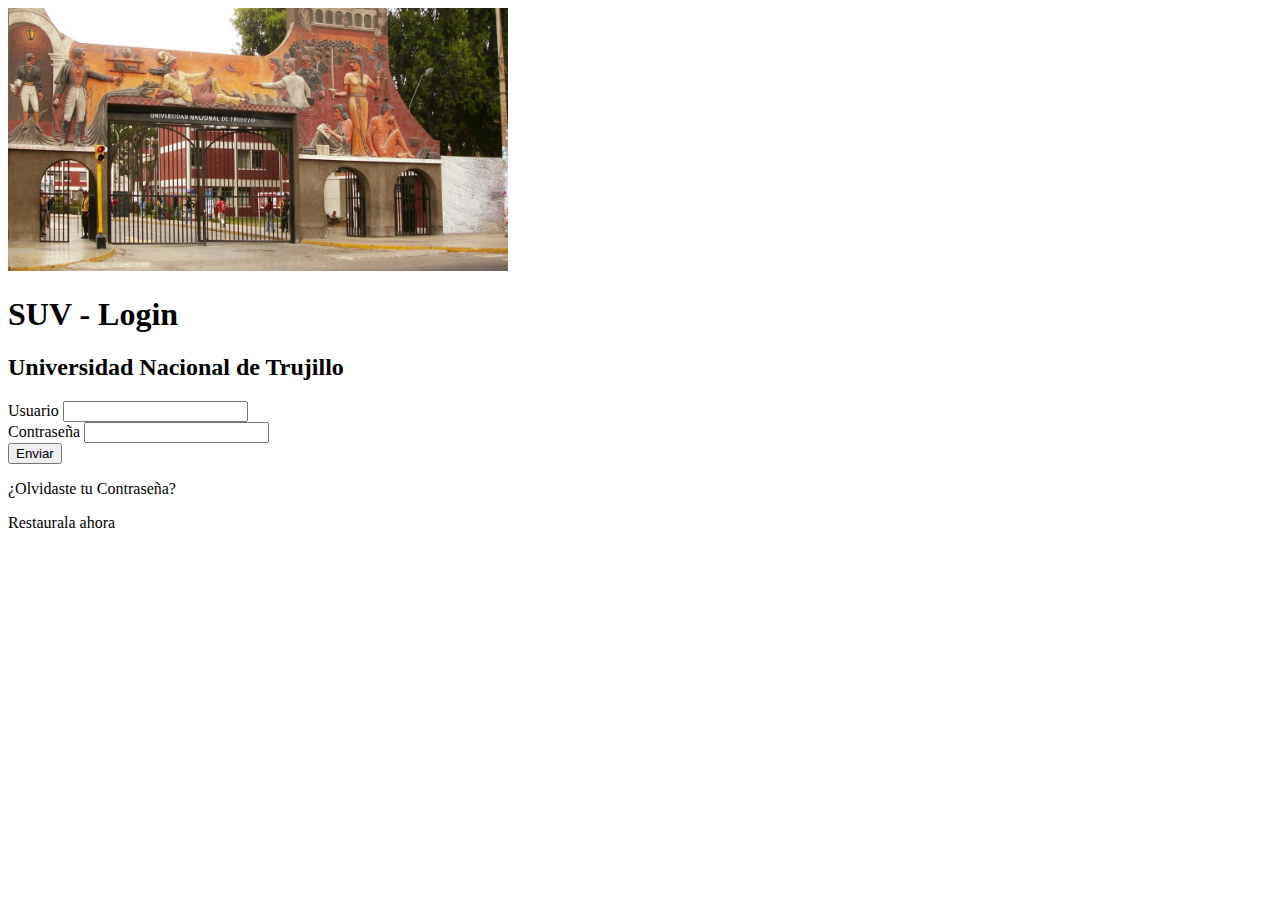
==== index.html @ a346c9d8 "first commit" ====
<!DOCTYPE html>
<!-- tags -->

<html lang="es">

<!-- Cabecera - Propiedades del proyecto -->
<head>
    <meta charset="UTF-8">
    <meta name="viewport" content="width=device-width, initial-scale=1.0">

    <title>SUV Ingreso</title>
</head>

<!-- Cuerpo -->
<body>
    <!-- Navegación -->
    <main>

        <!-- src -> source -> fuente -> Local - URL -->
        <!-- alt -> texto alternativo -->
         <!-- width -> ancho -->
         <!-- height -> alto -->
        <img src="./img/img-principal.jpg" alt="Puerta de la UNT" width=500px >


        <!-- Heading -->
        <h1>SUV - Login</h1>
        <h2>Universidad Nacional de Trujillo</h2>

        <!-- Formulario -->
         <!-- Action: A donde se envia la información (Backend) -->
        <form action="#">
            <div>
                <!-- Etiqueta del input -->
                <label for="usuario">Usuario</label>
                <input type="text" name="usuario" id="usuario">
            </div>

            <div>
                <label for="contrasena">Contraseña</label>
                <input type="password" name="contrasena" id="contrasena">
            </div>

            

            <!-- Submit -> Envie el formulario -->
            <button type="submit">
                Enviar
            </button>
        </form>

        <p>¿Olvidaste tu Contraseña?</p>
        <p>Restaurala ahora</p>

    </main>

    <!-- Pie de página -->
</body>



</html>
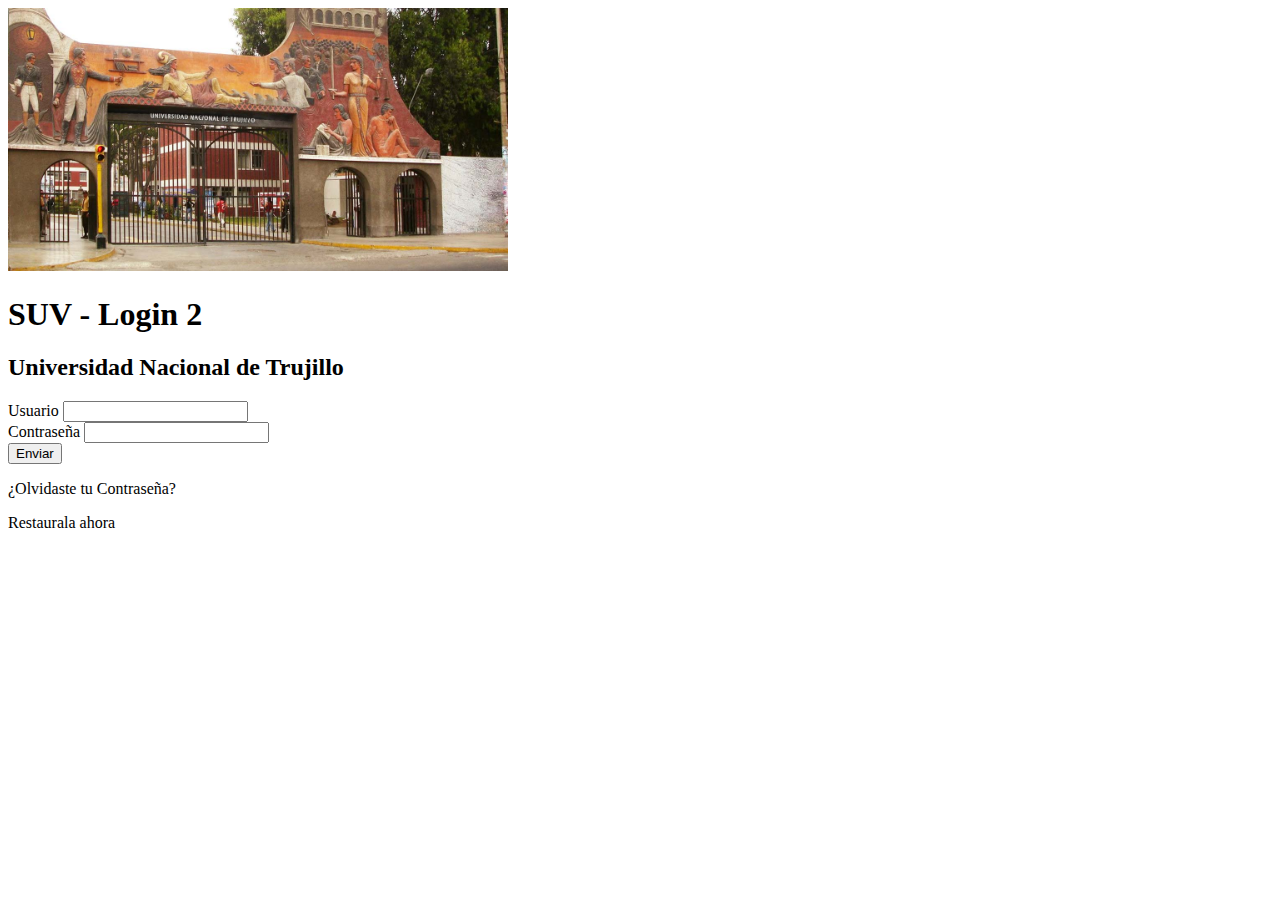
==== commit 59f1eeec: "cambios que se han hecho" ====
--- a/index.html
+++ b/index.html
@@ -24,7 +24,7 @@
 
 
         <!-- Heading -->
-        <h1>SUV - Login</h1>
+        <h1>SUV - Login 2</h1>
         <h2>Universidad Nacional de Trujillo</h2>
 
         <!-- Formulario -->
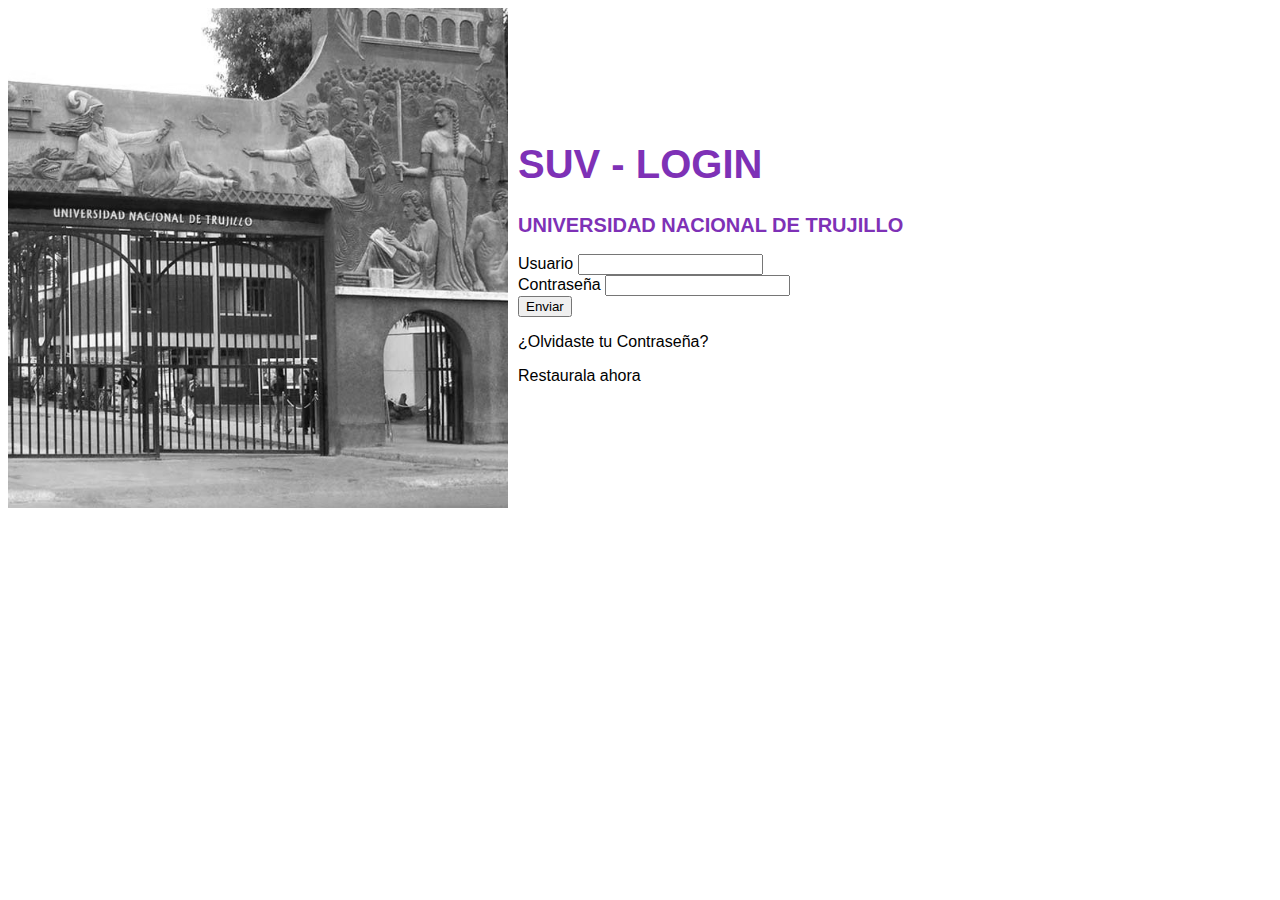
==== commit b5ce318a: "añadiendo estilos" ====
--- a/index.html
+++ b/index.html
@@ -7,6 +7,10 @@
 <head>
     <meta charset="UTF-8">
     <meta name="viewport" content="width=device-width, initial-scale=1.0">
+    <link rel="icon" type="image/x-icon" href="./img/favicon.ico">
+
+    <!-- stylesheet -> es un archivo de para dar estilos -->
+    <link rel="stylesheet" href="./css/estilos.css">
 
     <title>SUV Ingreso</title>
 </head>
@@ -16,41 +20,51 @@
     <!-- Navegación -->
     <main>
 
-        <!-- src -> source -> fuente -> Local - URL -->
-        <!-- alt -> texto alternativo -->
-         <!-- width -> ancho -->
-         <!-- height -> alto -->
-        <img src="./img/img-principal.jpg" alt="Puerta de la UNT" width=500px >
+        <div class="contenedor">
+            <!-- src -> source -> fuente -> Local - URL -->
+            <!-- alt -> texto alternativo -->
+            <!-- width -> ancho -->
+            <!-- height -> alto -->
+            <img src="./img/img-principal.jpg" alt="Puerta de la UNT" width=500px >
 
+            <div class="contenedor-formulario">
+                <div>
+                    <!-- Heading -->
+                    <h1 class="titulo">SUV - Login</h1>
+                    <h2 class="titulo">Universidad Nacional de Trujillo</h2>
 
-        <!-- Heading -->
-        <h1>SUV - Login 2</h1>
-        <h2>Universidad Nacional de Trujillo</h2>
+                    <!-- Formulario -->
+                    <!-- Action: A donde se envia la información (Backend) -->
+                    <form action="#">
+                        <div>
+                            <!-- Etiqueta del input -->
+                            <label for="usuario">Usuario</label>
+                            <input type="text" name="usuario" id="usuario">
+                        </div>
 
-        <!-- Formulario -->
-         <!-- Action: A donde se envia la información (Backend) -->
-        <form action="#">
-            <div>
-                <!-- Etiqueta del input -->
-                <label for="usuario">Usuario</label>
-                <input type="text" name="usuario" id="usuario">
+                        <div>
+                            <label for="contrasena">Contraseña</label>
+                            <input type="password" name="contrasena" id="contrasena">
+                        </div>
+
+                        
+
+                        <!-- Submit -> Envie el formulario -->
+                        <button type="submit">
+                            Enviar
+                        </button>
+                    </form>
+
+                    <p>¿Olvidaste tu Contraseña?</p>
+                    <p>Restaurala ahora</p>
+                </div>
+                
             </div>
 
-            <div>
-                <label for="contrasena">Contraseña</label>
-                <input type="password" name="contrasena" id="contrasena">
-            </div>
+                
+        </div>
 
-            
-
-            <!-- Submit -> Envie el formulario -->
-            <button type="submit">
-                Enviar
-            </button>
-        </form>
-
-        <p>¿Olvidaste tu Contraseña?</p>
-        <p>Restaurala ahora</p>
+        
 
     </main>
 
--- a/css/estilos.css
+++ b/css/estilos.css
@@ -0,0 +1,49 @@
+* {
+    font-family: 'Lucida Sans', 'Lucida Sans Regular', 'Lucida Grande', 'Lucida Sans Unicode', Geneva, Verdana, sans-serif;
+
+    /* Declarar varibles */
+    --color-primario: #7e31b6;
+    --imagen-altura: 500px;
+}
+
+.contenedor {
+    /* Pone los elementos hijos en una fila */
+    display: flex;
+
+    /* Gap solo funciona con flex o grid */
+    gap: 10px;
+}
+
+.contenedor-formulario {
+    display: flex;
+
+    /* Centra los elementos verticalmente */
+    /* Funciona solo con grid o flex */
+    align-items: center;
+}
+
+img {
+    /* height -> altura */
+    height: var(--imagen-altura);
+    /* width -> ancho */
+    width: var(--imagen-altura);
+
+    /* No "comprime" la imagen según sus dimensiones */
+    object-fit: cover;
+    filter: grayscale(100%);
+}
+
+/* Cuando se estila una clase, se debe con "." */
+.titulo {
+    text-transform: uppercase;
+    /* color: #555555; */
+    color: var(--color-primario);
+}
+
+h1 {
+    font-size: 40px;
+}
+
+h2 {
+    font-size: 20px;
+}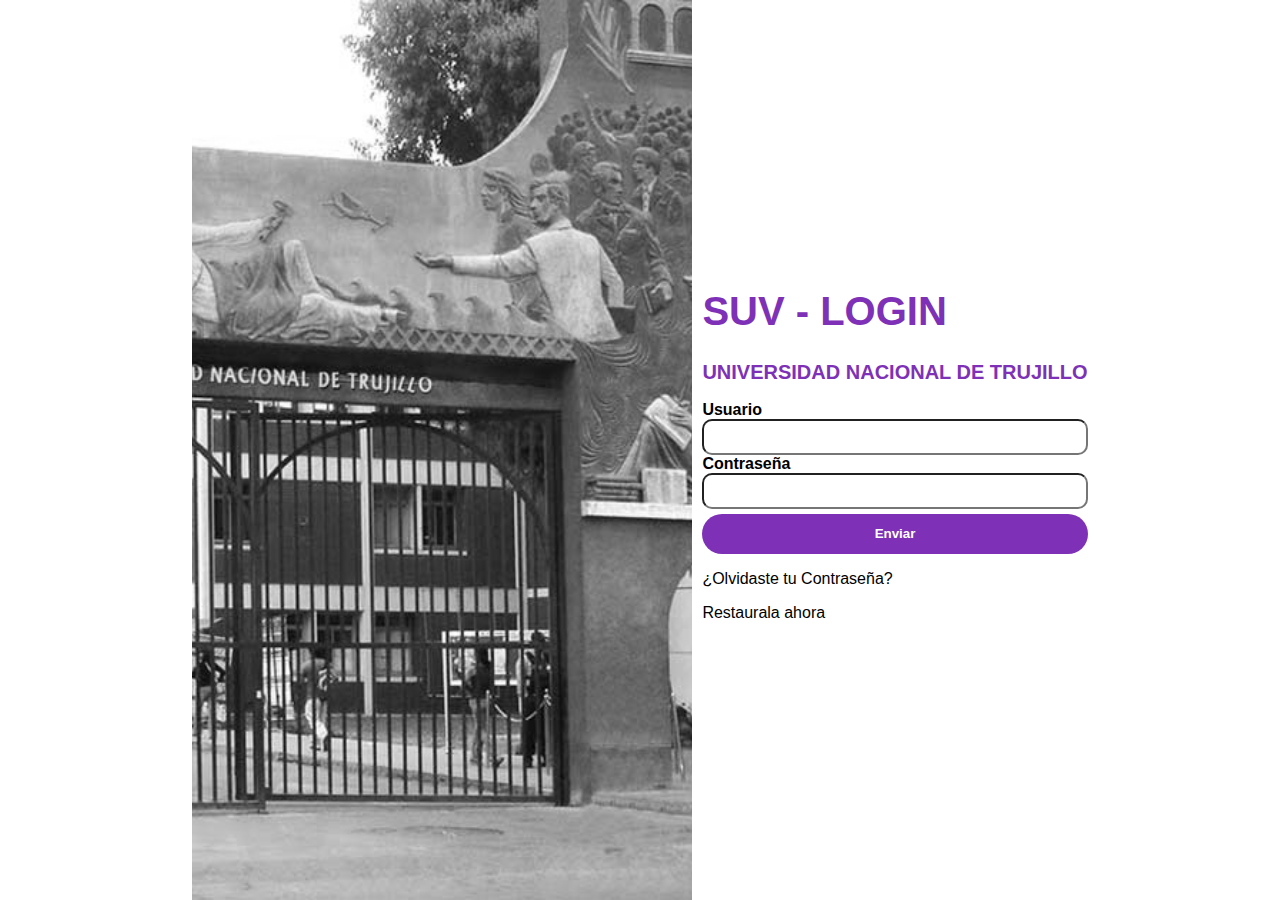
==== commit 77bf4324: "estilos formulario" ====
--- a/index.html
+++ b/index.html
@@ -36,13 +36,13 @@
                     <!-- Formulario -->
                     <!-- Action: A donde se envia la información (Backend) -->
                     <form action="#">
-                        <div>
+                        <div class="form-input">
                             <!-- Etiqueta del input -->
                             <label for="usuario">Usuario</label>
                             <input type="text" name="usuario" id="usuario">
                         </div>
 
-                        <div>
+                        <div class="form-input">
                             <label for="contrasena">Contraseña</label>
                             <input type="password" name="contrasena" id="contrasena">
                         </div>
@@ -50,7 +50,7 @@
                         
 
                         <!-- Submit -> Envie el formulario -->
-                        <button type="submit">
+                        <button type="submit" class="boton-enviar">
                             Enviar
                         </button>
                     </form>
--- a/css/estilos.css
+++ b/css/estilos.css
@@ -1,9 +1,24 @@
 * {
     font-family: 'Lucida Sans', 'Lucida Sans Regular', 'Lucida Grande', 'Lucida Sans Unicode', Geneva, Verdana, sans-serif;
+
+    
 
     /* Declarar varibles */
     --color-primario: #7e31b6;
     --imagen-altura: 500px;
+}
+
+body {
+    margin: 0;
+    padding: 0;
+}
+
+main {
+    /* vh -> view height */
+    /* 100 vh -> 100% del tamaño de su pantalla */
+    height: 100vh;
+    display: flex;
+    justify-content: center;
 }
 
 .contenedor {
@@ -24,7 +39,7 @@
 
 img {
     /* height -> altura */
-    height: var(--imagen-altura);
+    height: 100%;
     /* width -> ancho */
     width: var(--imagen-altura);
 
@@ -46,4 +61,38 @@
 
 h2 {
     font-size: 20px;
+}
+
+.boton-enviar {
+    margin-top: 5px;
+    background-color: var(--color-primario);
+    width: 100%;
+    height: 40px;
+    border-radius: 50px;
+    color: white;
+    font-weight: bold;
+    cursor: pointer;
+    transition: 0.5s;
+    border: 0;
+}
+
+/* Hover: estilos para cuando el mouse esté
+    encima del elemento  */
+.boton-enviar:hover {
+    background-color: #7f31b6a5;
+}
+
+.form-input {
+    display: flex;
+    flex-direction: column;
+}
+
+.form-input label {
+    font-weight: bold;
+}
+
+
+.form-input input {
+    height: 30px;
+    border-radius: 10px;
 }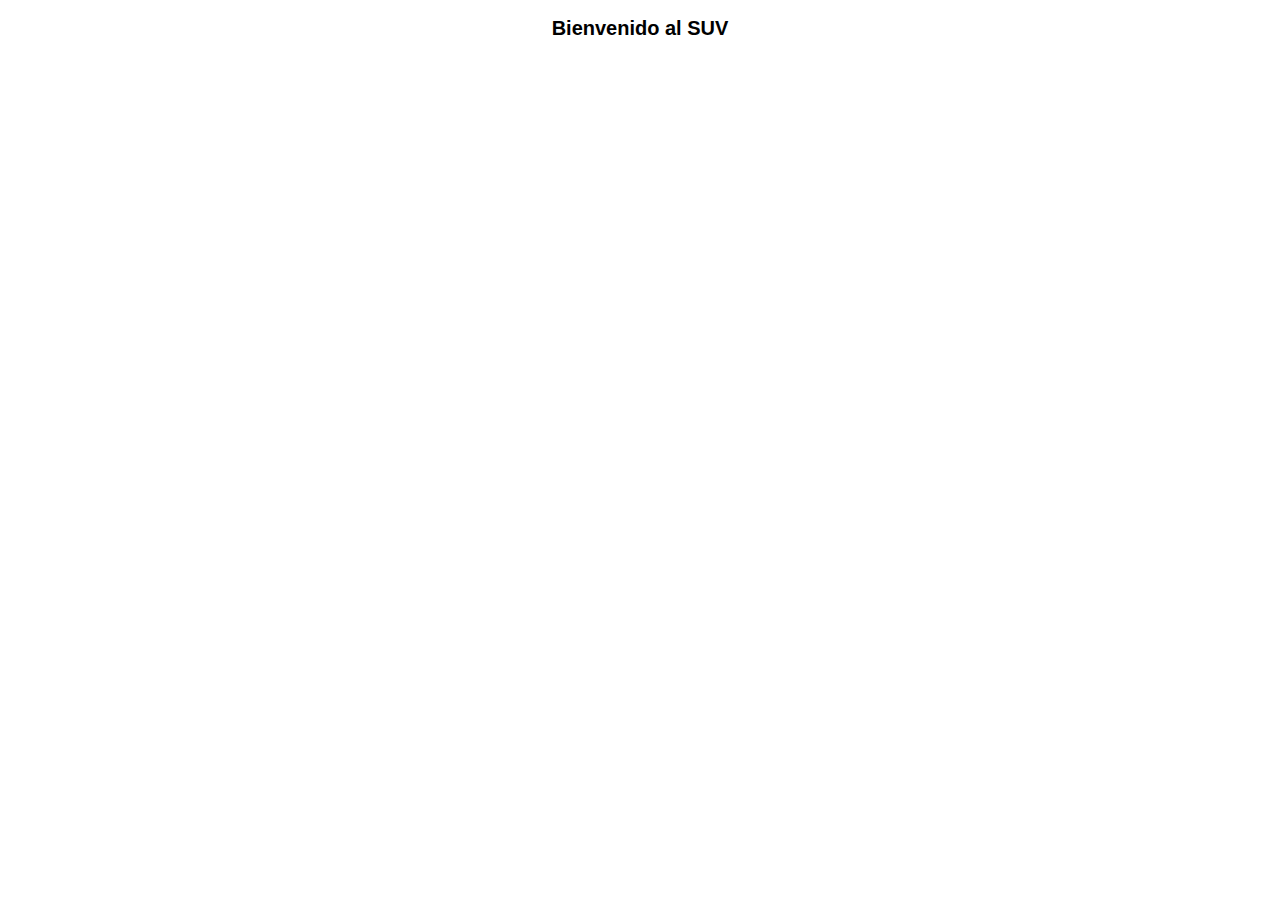
==== commit 5b94ef94: "change login directory" ====
--- a/index.html
+++ b/index.html
@@ -21,50 +21,10 @@
     <main>
 
         <div class="contenedor">
-            <!-- src -> source -> fuente -> Local - URL -->
-            <!-- alt -> texto alternativo -->
-            <!-- width -> ancho -->
-            <!-- height -> alto -->
-            <img src="./img/img-principal.jpg" alt="Puerta de la UNT" width=500px >
-
-            <div class="contenedor-formulario">
-                <div>
-                    <!-- Heading -->
-                    <h1 class="titulo">SUV - Login</h1>
-                    <h2 class="titulo">Universidad Nacional de Trujillo</h2>
-
-                    <!-- Formulario -->
-                    <!-- Action: A donde se envia la información (Backend) -->
-                    <form action="#">
-                        <div class="form-input">
-                            <!-- Etiqueta del input -->
-                            <label for="usuario">Usuario</label>
-                            <input type="text" name="usuario" id="usuario">
-                        </div>
-
-                        <div class="form-input">
-                            <label for="contrasena">Contraseña</label>
-                            <input type="password" name="contrasena" id="contrasena">
-                        </div>
-
-                        
-
-                        <!-- Submit -> Envie el formulario -->
-                        <button type="submit" class="boton-enviar">
-                            Enviar
-                        </button>
-                    </form>
-
-                    <p>¿Olvidaste tu Contraseña?</p>
-                    <p>Restaurala ahora</p>
-                </div>
-                
-            </div>
-
-                
+            <h2>
+                Bienvenido al SUV
+            </h2>
         </div>
-
-        
 
     </main>
 
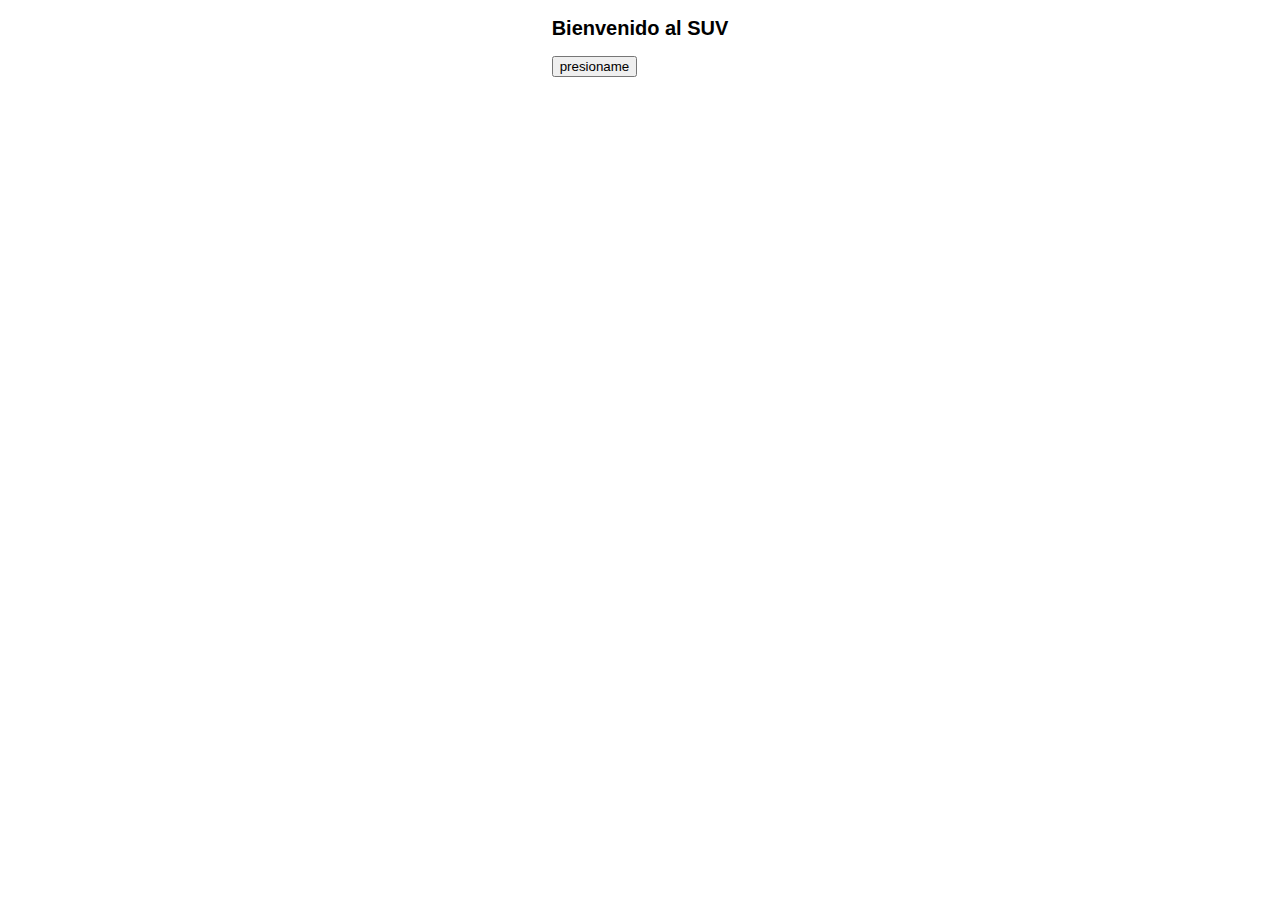
==== commit 57ddcbf2: "add events" ====
--- a/index.html
+++ b/index.html
@@ -20,15 +20,25 @@
     <!-- Navegación -->
     <main>
 
-        <div class="contenedor">
-            <h2>
+        <div>
+            <h2 id="titulo">
                 Bienvenido al SUV
             </h2>
+
+            <button id="btn-index">
+                presioname
+            </button>
+
+
+            <p id="text-mostrar"></p>
+
         </div>
 
     </main>
 
     <!-- Pie de página -->
+
+    <script src="/js/index.js"></script>
 </body>
 
 
--- a/css/estilos.css
+++ b/css/estilos.css
@@ -95,4 +95,9 @@
 .form-input input {
     height: 30px;
     border-radius: 10px;
+}
+
+.error-message {
+    color: red;
+    font-size: 12px;
 }